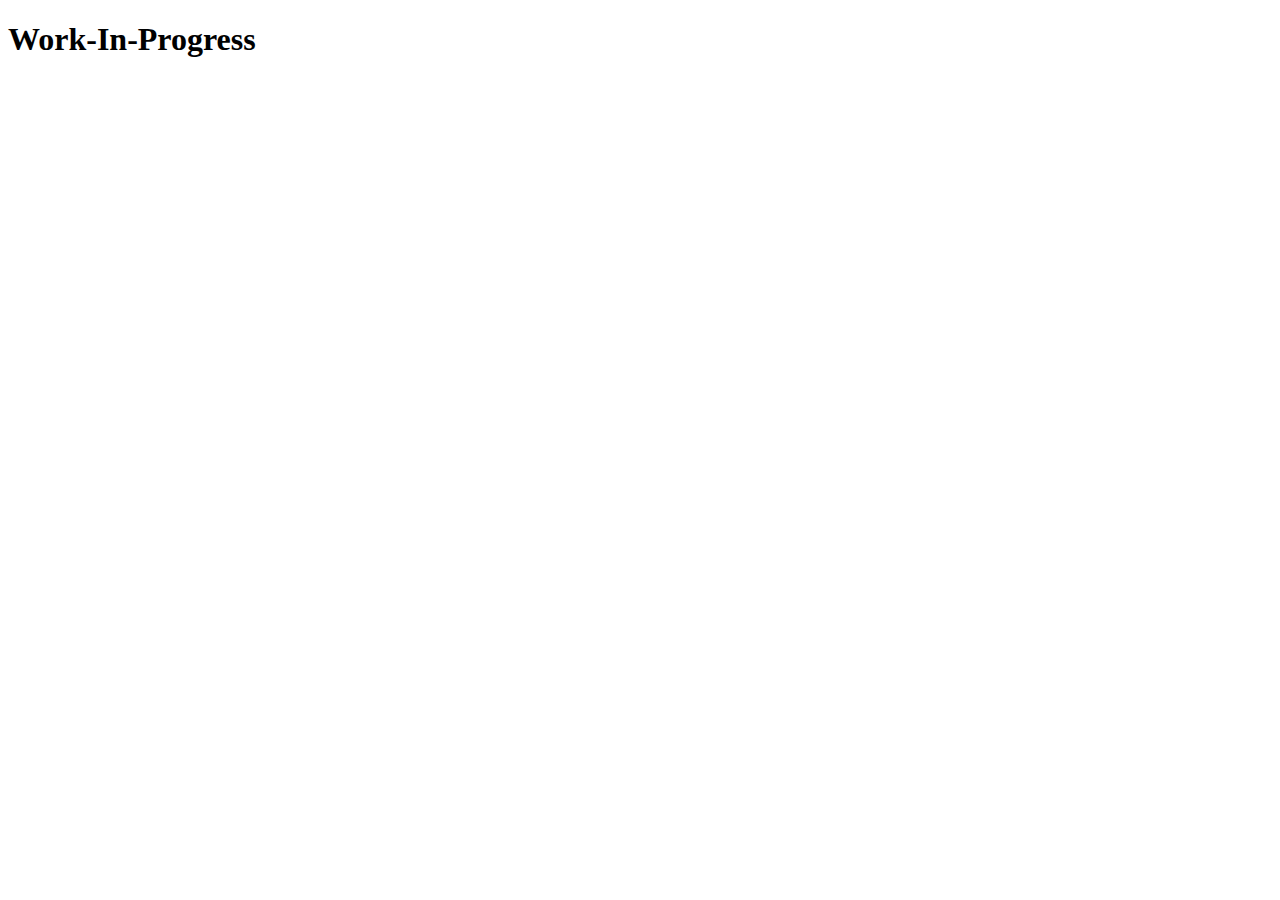
==== index.html @ 7885c53c "WIP" ====
<!DOCTYPE html>
<html lang="en">
<head>
  <meta charset="UTF-8">
  <meta name="viewport" content="width=device-width, initial-scale=1.0">
  <meta http-equiv="X-UA-Compatible" content="ie=edge">
  <title>Mike Raguso</title>
</head>
<body>
  <h1>Work-In-Progress</h1>
</body>
</html>
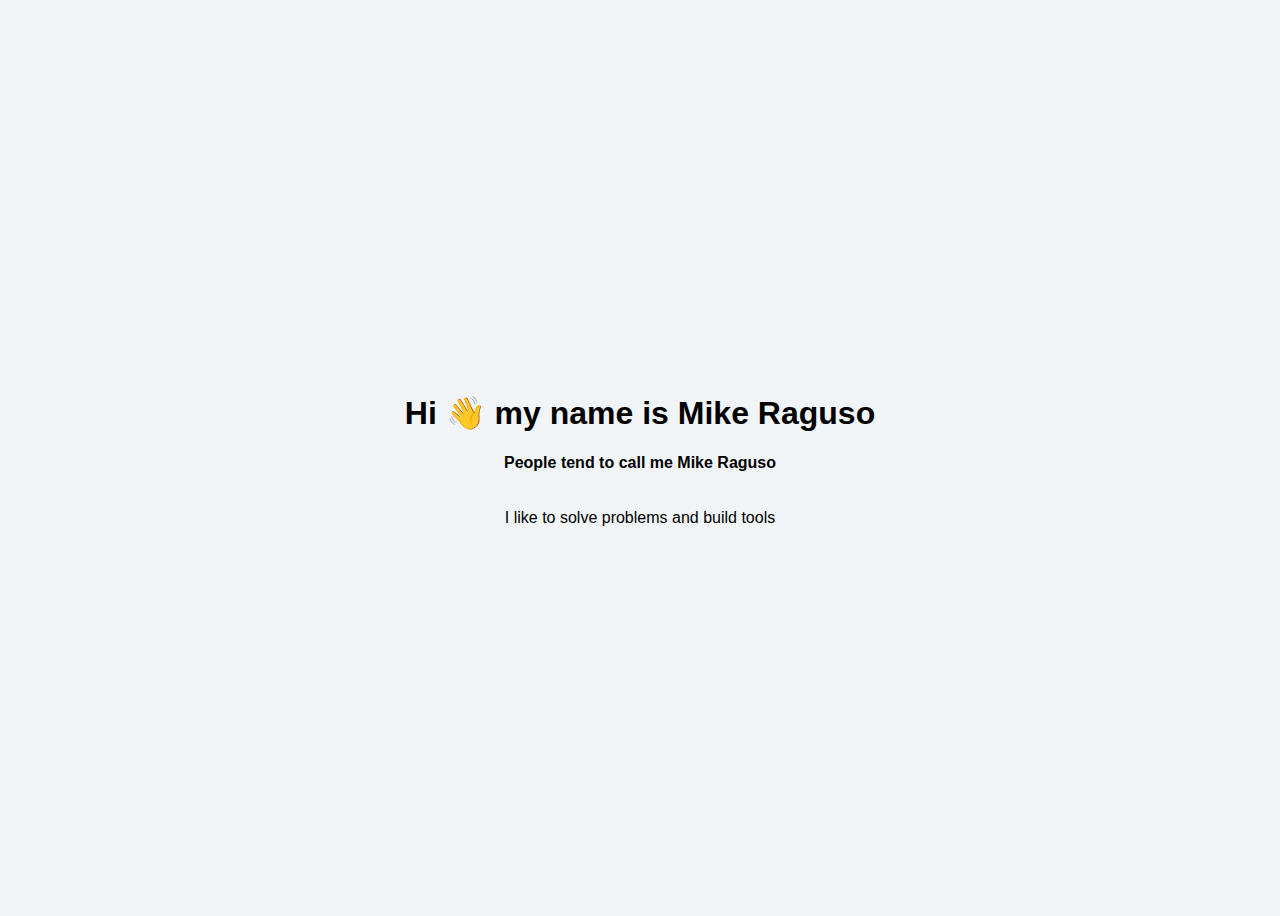
==== commit 998f6db8: "messing around - initial" ====
--- a/index.html
+++ b/index.html
@@ -5,8 +5,13 @@
   <meta name="viewport" content="width=device-width, initial-scale=1.0">
   <meta http-equiv="X-UA-Compatible" content="ie=edge">
   <title>Mike Raguso</title>
+  <link rel="stylesheet" href="style.css">
 </head>
 <body>
-  <h1>Work-In-Progress</h1>
+  <h1>Hi 👋 my name is Mike Raguso</h1>
+  <h4>People tend to call me Mike Raguso</h4>
+  <p>I like to solve problems and build tools</p>
+  <!-- <p>We are faced with complex problems everyday</p> -->
+
 </body>
 </html>
--- a/style.css
+++ b/style.css
@@ -0,0 +1,17 @@
+html {
+  background-color: #f1f5f8;
+}
+
+body {
+  font-family: Arial, Helvetica, sans-serif;
+  display: flex;
+  flex-direction: column;
+  justify-content: center;
+  min-height: 100vh;
+  /* align-items: center; */
+  text-align: center;
+}
+
+h4 {
+  margin-top: 0;
+}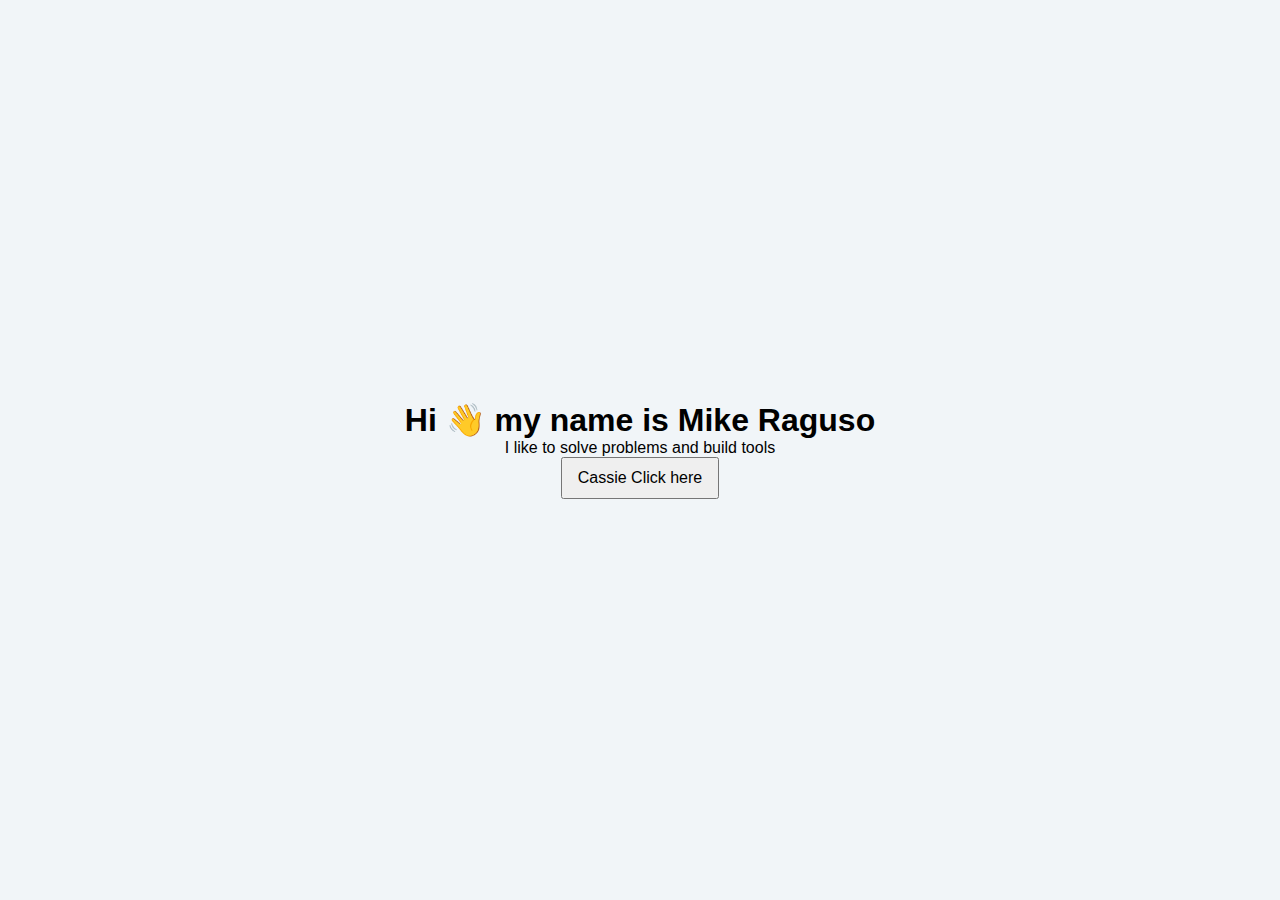
==== commit 9126ecdd: "adding calculation page" ====
--- a/index.html
+++ b/index.html
@@ -8,10 +8,10 @@
   <link rel="stylesheet" href="style.css">
 </head>
 <body>
-  <h1>Hi 👋 my name is Mike Raguso</h1>
-  <h4>People tend to call me Mike Raguso</h4>
-  <p>I like to solve problems and build tools</p>
-  <!-- <p>We are faced with complex problems everyday</p> -->
-
+  <div class="home">
+    <h1>Hi 👋 my name is Mike Raguso</h1>
+    <p>I like to solve problems and build tools</p>
+    <a class="cassie" href="/cassie.html"><button>Cassie Click here</button></a>
+  </div>
 </body>
 </html>
--- a/style.css
+++ b/style.css
@@ -1,17 +1,62 @@
+* {
+  padding: 0;
+  margin: 0;
+}
+
 html {
   background-color: #f1f5f8;
 }
 
-body {
+body.extend {
+  background-color: #f5e9fa;
+  height: 100vh;
+}
+
+.home {
   font-family: Arial, Helvetica, sans-serif;
   display: flex;
   flex-direction: column;
   justify-content: center;
   min-height: 100vh;
-  /* align-items: center; */
   text-align: center;
 }
 
-h4 {
-  margin-top: 0;
+.cassie button {
+  font-size: 1rem;
+  padding: 10px 15px;
+}
+
+#goBack {
+  position: absolute;
+  color: hsl(261.5,92.3%,90%);
+}
+
+.headerCas {
+  background-image: url(mathPattern2.svg);
+  height: 150px;
+  width: 100%;
+  display: flex;
+  flex-direction: column;
+  justify-content: flex-end;
+  align-items: flex-start;
+  text-align: center;
+  box-shadow: 0 4px 8px 0 rgba(0, 0, 0, 0.2), 0 6px 20px 0 rgba(0, 0, 0, 0.19);
+}
+
+#headerCas--title {
+  color: hsl(261.5,92.3%,98%);
+  background-color: hsla(0, 0%, 0%, .1);
+  font-size: 2.5rem;
+  height: 3rem;
+  padding: 8px;
+  text-align: center;
+  font-family: 'Lucida Sans', 'Lucida Sans Regular', 'Lucida Grande', 'Lucida Sans Unicode', Geneva, Verdana, sans-serif;
+}
+
+.inner {
+  margin: 10px 30px;
+}
+
+.mainCas--title {
+  padding: 10px 0px;
 }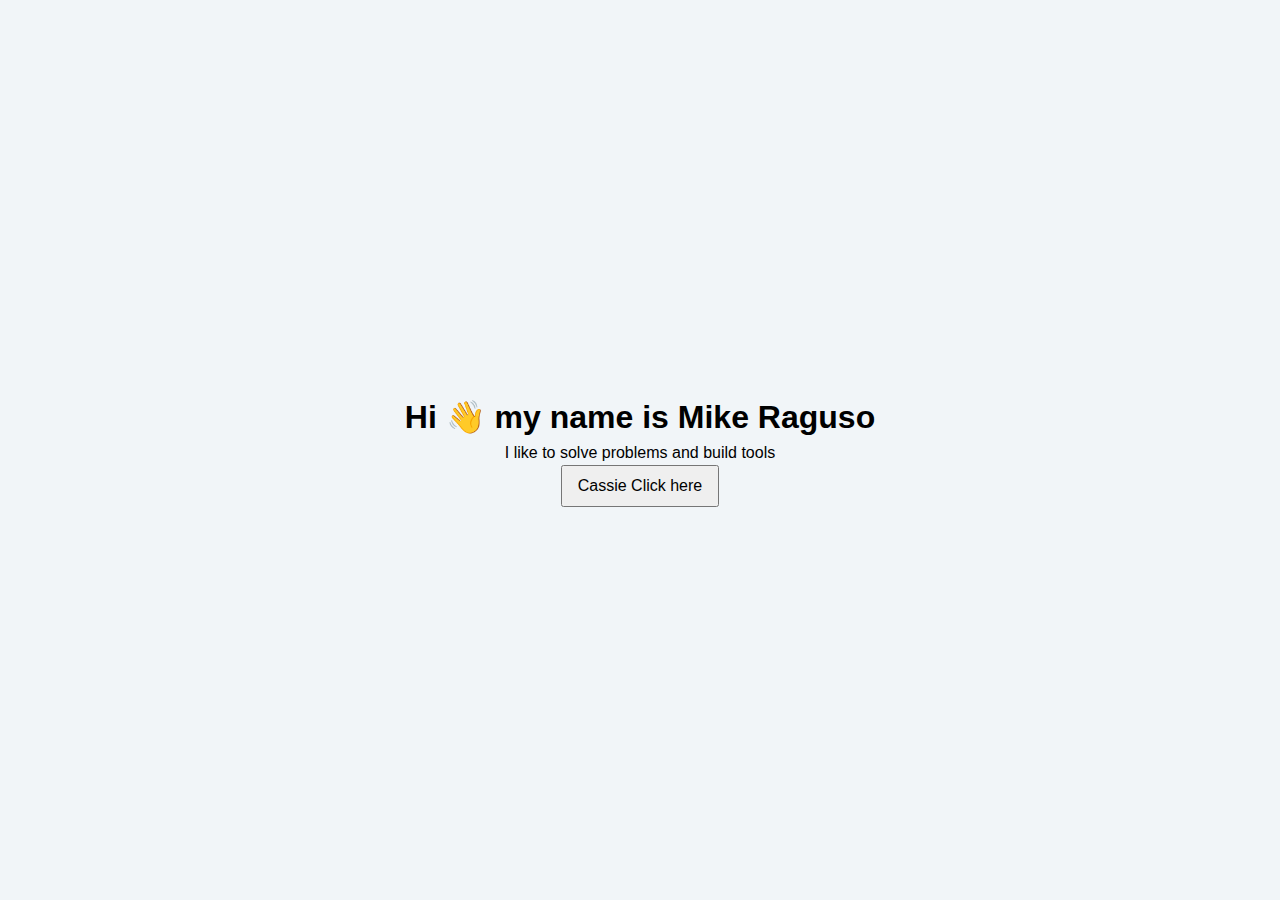
==== commit ea071139: "added logic to calc and lots of styles" ====
--- a/index.html
+++ b/index.html
@@ -5,6 +5,7 @@
   <meta name="viewport" content="width=device-width, initial-scale=1.0">
   <meta http-equiv="X-UA-Compatible" content="ie=edge">
   <title>Mike Raguso</title>
+  <link href="https://fonts.googleapis.com/css?family=Roboto:300" rel="stylesheet">
   <link rel="stylesheet" href="style.css">
 </head>
 <body>
@@ -13,5 +14,6 @@
     <p>I like to solve problems and build tools</p>
     <a class="cassie" href="/cassie.html"><button>Cassie Click here</button></a>
   </div>
+  <script src="/app.js"></script>
 </body>
 </html>
--- a/style.css
+++ b/style.css
@@ -1,3 +1,7 @@
+/* temp styles to get calc page out as quickly as possible
+ * TODO: clean up styles and html pages
+*/
+
 * {
   padding: 0;
   margin: 0;
@@ -5,11 +9,14 @@
 
 html {
   background-color: #f1f5f8;
+  line-height: 1.5;
 }
 
 body.extend {
   background-color: #f5e9fa;
   height: 100vh;
+  display: flex;
+  flex-direction: column;
 }
 
 .home {
@@ -55,8 +62,70 @@
 
 .inner {
   margin: 10px 30px;
+  font-family: 'Roboto', sans-serif;
+  display: flex;
+  flex-direction: column;
+  max-width: 800px;
 }
 
 .mainCas--title {
   padding: 10px 0px;
+  text-align: center;
+}
+
+input.numEntry {
+  margin-bottom: 20px;
+  width: 110px;
+  font-size: 1.1rem;
+}
+
+input[type=submit] {
+  width: 250px;
+  cursor: pointer;
+  font-size: 1rem;
+  padding: 5px;
+  border-radius: 3px;
+  border-bottom: 2px solid hsl(261.5,92.3%,60%);
+  background-color: #ac7dff;
+  color: hsl(261.5,92.3%,98%);
+  box-shadow: 0 4px 8px 0 rgba(0, 0, 0, 0.2), 0 6px 20px 0 rgba(0, 0, 0, 0.19);
+}
+
+input[type=submit]:hover {
+  /* border-bottom: 2px solid hsl(261.5,92.3%,60%); */
+  background-color: hsl(261.5,92.3%,60%);
+  color: hsl(261.5,92.3%,98%);
+  box-shadow: 0 4px 8px 0 rgba(0, 0, 0, 0.2), 0 6px 20px 0 rgba(0, 0, 0, 0.19);
+}
+
+#calculated {
+  background-color: #f1f5f8;
+  line-height: 1.5;
+  margin-top: 20px;
+  width: 200px;
+  height: 50px;
+  padding: 5px;
+  position: relative;
+  left: -200%;
+  transition: all 0.4s;
+  border: 2px solid #52ad92f1;
+  font-size: 2rem;
+}
+
+#calculated::before {
+  content: "$";
+  position: absolute;
+}
+
+#calculated.display {
+  left: 0%;
+}
+
+#calculated p {
+  padding-left: 20px;
+}
+
+#calculated.error {
+  border: 2px solid #ec3818;
+  font-size: 1.2rem;
 }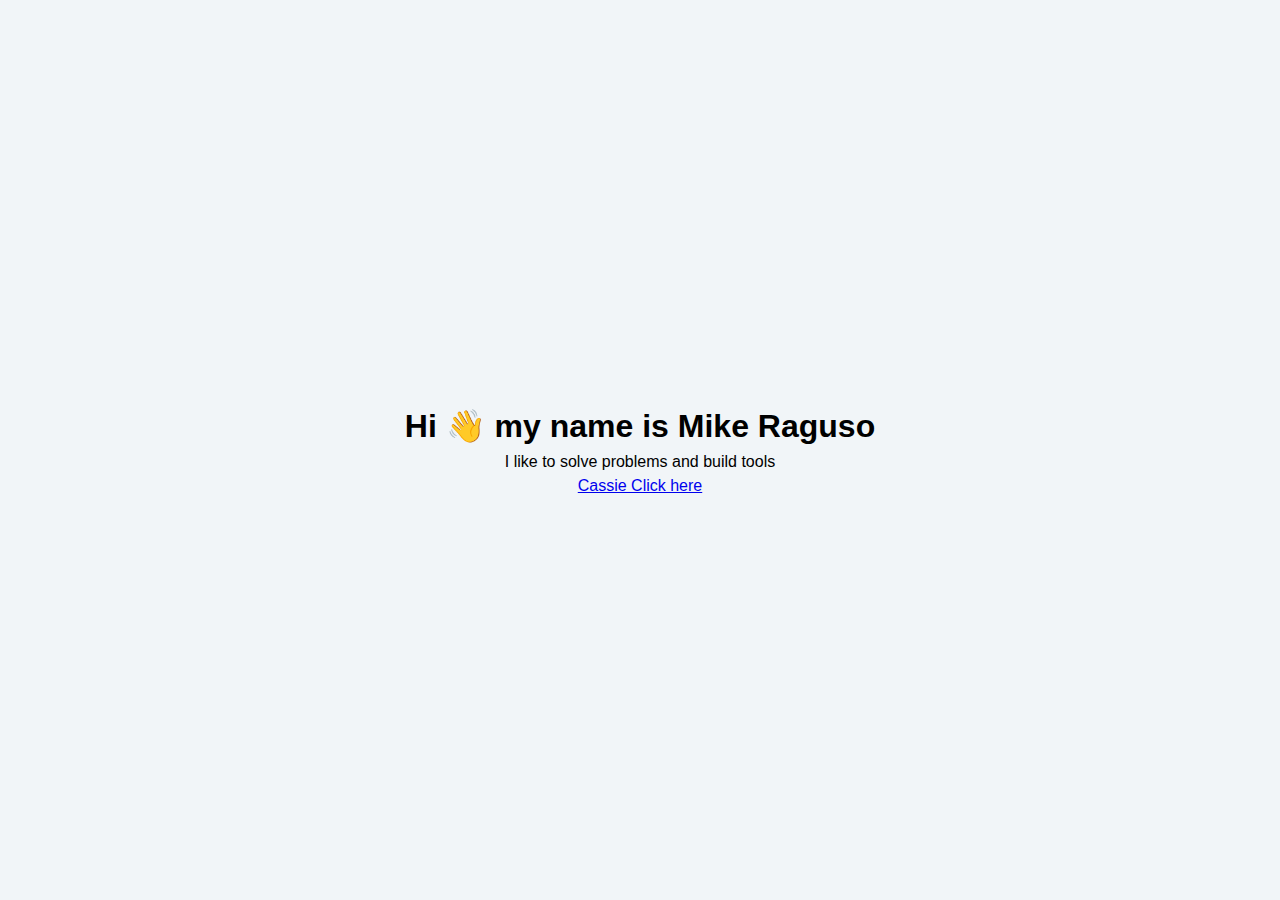
==== commit e0e9d52a: "clean up some issues" ====
--- a/index.html
+++ b/index.html
@@ -6,14 +6,13 @@
   <meta http-equiv="X-UA-Compatible" content="ie=edge">
   <title>Mike Raguso</title>
   <link href="https://fonts.googleapis.com/css?family=Roboto:300" rel="stylesheet">
-  <link rel="stylesheet" href="style.css">
+  <link rel="stylesheet" href="stylePrefix.css">
 </head>
 <body>
   <div class="home">
     <h1>Hi 👋 my name is Mike Raguso</h1>
     <p>I like to solve problems and build tools</p>
-    <a class="cassie" href="/cassie.html"><button>Cassie Click here</button></a>
+    <a class="cassie" href="/cassie.html">Cassie Click here</a>
   </div>
-  <script src="/app.js"></script>
 </body>
 </html>
--- a/stylePrefix.css
+++ b/stylePrefix.css
@@ -0,0 +1,164 @@
+/* temp styles to get calc page out as quickly as possible
+ * TODO: clean up styles and html pages
+*/
+
+* {
+  padding: 0;
+  margin: 0;
+}
+
+html {
+  background-color: #f1f5f8;
+  line-height: 1.5;
+}
+
+body.extend {
+  background-color: #f5e9fa;
+  height: 100vh;
+  display: -webkit-box;
+  display: -ms-flexbox;
+  display: flex;
+  -webkit-box-orient: vertical;
+  -webkit-box-direction: normal;
+      -ms-flex-direction: column;
+          flex-direction: column;
+}
+
+.home {
+  font-family: Arial, Helvetica, sans-serif;
+  display: -webkit-box;
+  display: -ms-flexbox;
+  display: flex;
+  -webkit-box-orient: vertical;
+  -webkit-box-direction: normal;
+      -ms-flex-direction: column;
+          flex-direction: column;
+  -webkit-box-pack: center;
+      -ms-flex-pack: center;
+          justify-content: center;
+  min-height: 100vh;
+  text-align: center;
+}
+
+.cassie button {
+  font-size: 1rem;
+  padding: 10px 15px;
+}
+
+#goBack {
+  position: absolute;
+  color: hsl(261.5,92.3%,90%);
+}
+
+.headerCas {
+  background-image: url(mathPattern2.svg);
+  height: 150px;
+  width: 100%;
+  display: -webkit-box;
+  display: -ms-flexbox;
+  display: flex;
+  -webkit-box-orient: vertical;
+  -webkit-box-direction: normal;
+      -ms-flex-direction: column;
+          flex-direction: column;
+  -webkit-box-pack: end;
+      -ms-flex-pack: end;
+          justify-content: flex-end;
+  -webkit-box-align: start;
+      -ms-flex-align: start;
+          align-items: flex-start;
+  text-align: center;
+  -webkit-box-shadow: 0 4px 8px 0 rgba(0, 0, 0, 0.2), 0 6px 20px 0 rgba(0, 0, 0, 0.19);
+          box-shadow: 0 4px 8px 0 rgba(0, 0, 0, 0.2), 0 6px 20px 0 rgba(0, 0, 0, 0.19);
+}
+
+#headerCas--title {
+  color: hsl(261.5,92.3%,98%);
+  background-color: hsla(0, 0%, 0%, .1);
+  font-size: 2.5rem;
+  height: 3rem;
+  padding: 8px;
+  text-align: center;
+  font-family: 'Lucida Sans', 'Lucida Sans Regular', 'Lucida Grande', 'Lucida Sans Unicode', Geneva, Verdana, sans-serif;
+}
+
+.inner {
+  margin: 10px 30px;
+  font-family: 'Roboto', sans-serif;
+  display: -webkit-box;
+  display: -ms-flexbox;
+  display: flex;
+  -webkit-box-orient: vertical;
+  -webkit-box-direction: normal;
+      -ms-flex-direction: column;
+          flex-direction: column;
+  max-width: 800px;
+}
+
+.mainCas--title {
+  padding: 10px 0px;
+  /* text-align: center; */
+}
+
+input.numEntry {
+  margin-bottom: 20px;
+  width: 110px;
+  font-size: 1.1rem;
+}
+
+input[type=submit] {
+  -webkit-appearance: none;
+  -moz-appearance: none;
+  width: 250px;
+  cursor: pointer;
+  font-size: 1rem;
+  padding: 5px;
+  border-radius: 3px;
+  border-bottom: 2px solid hsl(261.5,92.3%,60%);
+  background-color: #ac7dff;
+  color: hsl(261.5,92.3%,98%);
+  -webkit-box-shadow: 0 4px 8px 0 rgba(0, 0, 0, 0.2), 0 6px 20px 0 rgba(0, 0, 0, 0.19);
+          box-shadow: 0 4px 8px 0 rgba(0, 0, 0, 0.2), 0 6px 20px 0 rgba(0, 0, 0, 0.19);
+}
+
+input[type=submit]:hover {
+  /* border-bottom: 2px solid hsl(261.5,92.3%,60%); */
+  background-color: hsl(261.5,92.3%,60%);
+  color: hsl(261.5,92.3%,98%);
+  -webkit-box-shadow: 0 4px 8px 0 rgba(0, 0, 0, 0.2), 0 6px 20px 0 rgba(0, 0, 0, 0.19);
+          box-shadow: 0 4px 8px 0 rgba(0, 0, 0, 0.2), 0 6px 20px 0 rgba(0, 0, 0, 0.19);
+}
+
+#calculated {
+  background-color: #f1f5f8;
+  line-height: 1.5;
+  margin-top: 20px;
+  width: 200px;
+  height: 50px;
+  padding: 5px;
+  position: relative;
+  left: -200%;
+  -webkit-transition: all 0.4s;
+  -o-transition: all 0.4s;
+  transition: all 0.4s;
+  border: 2px solid #52ad92f1;
+  font-size: 2rem;
+}
+
+#calculated::before {
+  content: "$";
+  position: absolute;
+}
+
+#calculated.display {
+  left: 0%;
+}
+
+#calculated p {
+  padding-left: 20px;
+}
+
+#calculated.error {
+  border: 2px solid #ec3818;
+  font-size: 1.2rem;
+}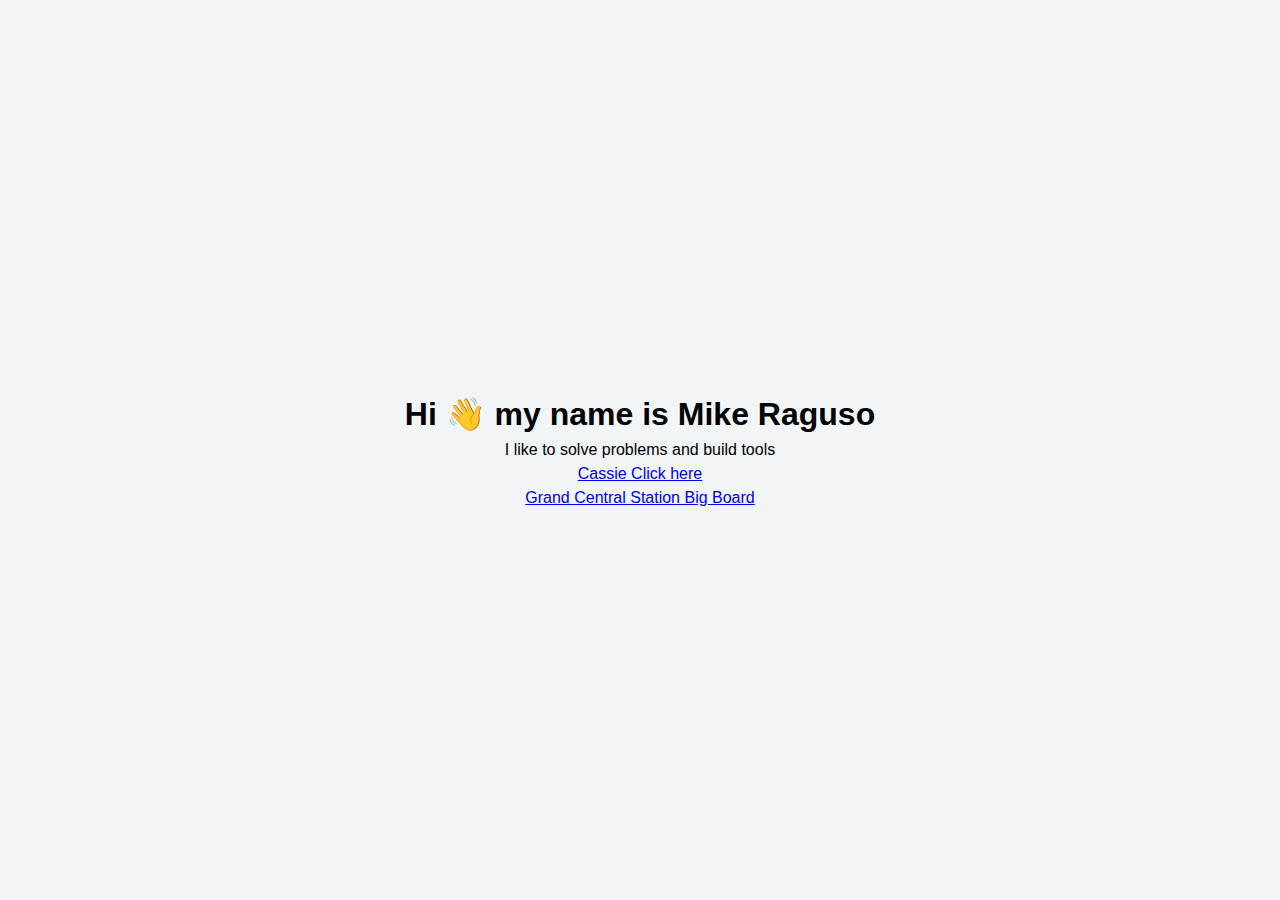
==== commit 5c89151d: "add link for weekend bc I'm lazy" ====
--- a/index.html
+++ b/index.html
@@ -13,6 +13,7 @@
     <h1>Hi 👋 my name is Mike Raguso</h1>
     <p>I like to solve problems and build tools</p>
     <a class="cassie" href="/cassie.html">Cassie Click here</a>
+    <a href="http://as0.mta.info/mnr/html/bigboard.cfm">Grand Central Station Big Board</a>
   </div>
 </body>
 </html>
